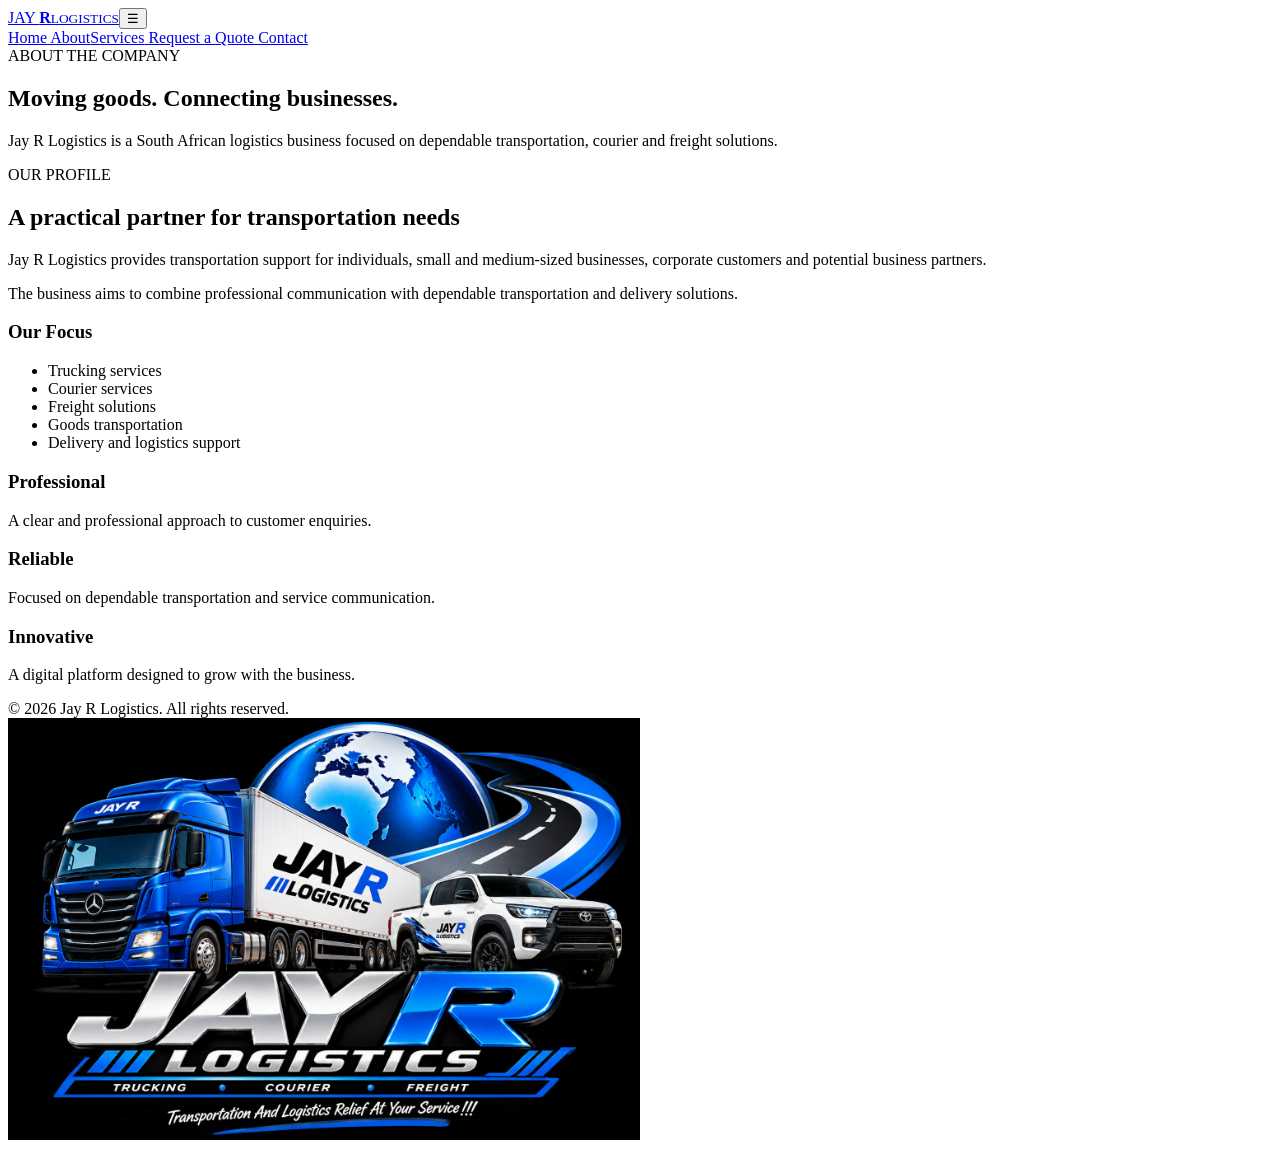
==== Jay_R_Logistics_Website/about.html @ 14f390e5 "Website Part 1 POE Part 1" ====
<!doctype html><html lang="en"><head><meta charset="utf-8"><meta name="viewport" content="width=device-width,initial-scale=1"><title>About | Jay R Logistics</title><link rel="stylesheet" href="css/style.css"><script defer src="js/script.js"></script></head><body><header><nav class="nav wrap"><a class="logo" href="index.html">JAY <b>R</b><small>LOGISTICS</small></a><button class="menu">☰</button><div class="links"><a href="index.html">
    Home</a><a class="active" href="about.html">
        About</a><a href="services.html"
        >Services</a><a href="quote.html">
            Request a Quote</a><a href="contact.html">
                Contact</a></div></nav></header><main><section class="page"><div class="wrap"><span class="eyebrow">
                    ABOUT THE COMPANY</span><h1>Moving goods. Connecting businesses.</h1><p>Jay R Logistics is a South African logistics business focused on dependable transportation, courier and freight solutions.</p></div></section><section class="section wrap split"><div><span class="eyebrow">
                        OUR PROFILE</span><h2>A practical partner for transportation needs</h2><p>Jay R Logistics provides transportation support for individuals, small and medium-sized businesses, corporate customers and potential business partners.</p><p>The business aims to combine professional communication with dependable transportation and delivery solutions.</p></div><div class="panel"><h3>
                            Our Focus</h3><ul><li>Trucking services</li><li>Courier services</li><li>Freight solutions</li><li>Goods transportation</li><li>Delivery and logistics support</li></ul></div></section><section class="light section"><div class="wrap cards"><article><h3>Professional</h3><p>A clear and professional approach to customer enquiries.</p></article><article><h3>Reliable</h3><p>Focused on dependable transportation and service communication.</p></article><article><h3>Innovative</h3><p>A digital platform designed to grow with the business.</p></article></div></section></main><footer><div class="copy">© <span id="year"></span>
                                 Jay R Logistics. All rights reserved.</div></footer></body></html>

<header>
        <img src="images/JAY R Logistics.jpeg" height="50%" width="50%">
</header>
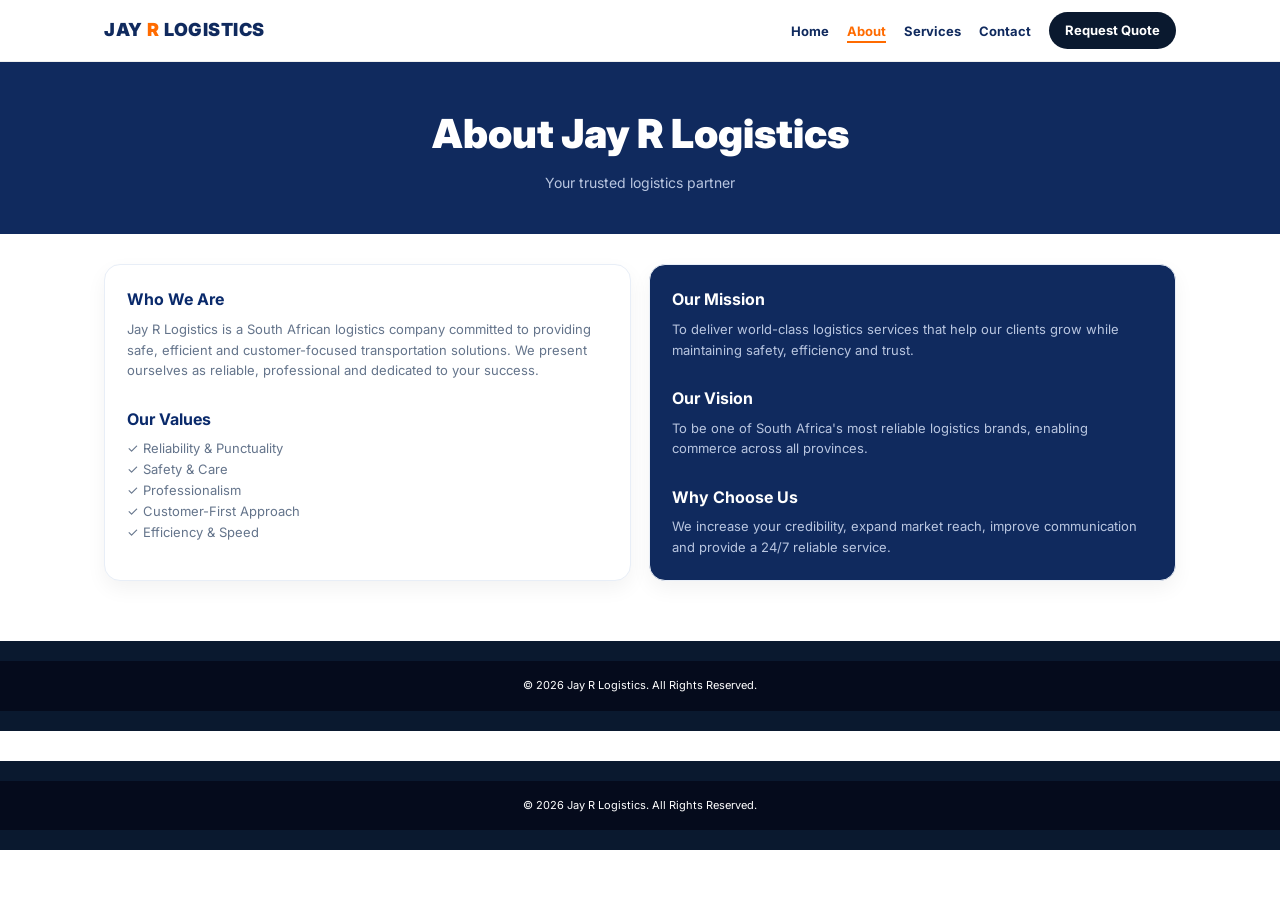
==== commit 36123c22: "Add files via upload" ====
--- a/Jay_R_Logistics_Website/about.html
+++ b/Jay_R_Logistics_Website/about.html
@@ -1,14 +1,49 @@
-<!doctype html><html lang="en"><head><meta charset="utf-8"><meta name="viewport" content="width=device-width,initial-scale=1"><title>About | Jay R Logistics</title><link rel="stylesheet" href="css/style.css"><script defer src="js/script.js"></script></head><body><header><nav class="nav wrap"><a class="logo" href="index.html">JAY <b>R</b><small>LOGISTICS</small></a><button class="menu">☰</button><div class="links"><a href="index.html">
-    Home</a><a class="active" href="about.html">
-        About</a><a href="services.html"
-        >Services</a><a href="quote.html">
-            Request a Quote</a><a href="contact.html">
-                Contact</a></div></nav></header><main><section class="page"><div class="wrap"><span class="eyebrow">
-                    ABOUT THE COMPANY</span><h1>Moving goods. Connecting businesses.</h1><p>Jay R Logistics is a South African logistics business focused on dependable transportation, courier and freight solutions.</p></div></section><section class="section wrap split"><div><span class="eyebrow">
-                        OUR PROFILE</span><h2>A practical partner for transportation needs</h2><p>Jay R Logistics provides transportation support for individuals, small and medium-sized businesses, corporate customers and potential business partners.</p><p>The business aims to combine professional communication with dependable transportation and delivery solutions.</p></div><div class="panel"><h3>
-                            Our Focus</h3><ul><li>Trucking services</li><li>Courier services</li><li>Freight solutions</li><li>Goods transportation</li><li>Delivery and logistics support</li></ul></div></section><section class="light section"><div class="wrap cards"><article><h3>Professional</h3><p>A clear and professional approach to customer enquiries.</p></article><article><h3>Reliable</h3><p>Focused on dependable transportation and service communication.</p></article><article><h3>Innovative</h3><p>A digital platform designed to grow with the business.</p></article></div></section></main><footer><div class="copy">© <span id="year"></span>
-                                 Jay R Logistics. All rights reserved.</div></footer></body></html>
-
-<header>
-        <img src="images/JAY R Logistics.jpeg" height="50%" width="50%">
-</header>+<!DOCTYPE html><html lang="en"><head><meta charset="UTF-8"><meta name="viewport" content="width=device-width,initial-scale=1.0"><title>About | Jay R Logistics</title><link rel="stylesheet" href="css_assets/style.css"><link href="https://fonts.googleapis.com/css2?family=Inter:wght@400;700;900&display=swap" rel="stylesheet">
+<style>
+/* HEADER FIX - SAME LINE ON ALL DEVICES */
+.navbar{background:#fff;padding:12px 0;position:sticky;top:0;z-index:1000;border-bottom:1px solid #eee;}
+.container{max-width:1200px;margin:0 auto;padding:0 5%;}
+.nav-flex{display:flex !important;justify-content:space-between !important;align-items:center !important;flex-wrap:nowrap !important;}
+.logo{font-weight:900;color:#102A5E;font-size:18px;white-space:nowrap;} .logo span{color:#FF6B00;}
+.nav-links{display:flex !important;align-items:center;gap:18px;list-style:none;margin:0;padding:0;overflow-x:auto;}
+.nav-links::-webkit-scrollbar{display:none;}
+.nav-links li{white-space:nowrap;list-style:none;}
+.nav-links a{text-decoration:none;color:#102A5E;font-weight:700;font-size:13px;}
+.nav-links a.active{color:#FF6B00;border-bottom:2px solid #FF6B00;}
+.nav-links a.btn{background:#0A192F;color:#fff !important;padding:8px 16px;border-radius:999px;}
+.page-header{background:#102A5E;color:#fff;padding:40px 0;text-align:center;}
+.section{padding:30px 0;}
+.grid-2{display:grid;grid-template-columns:1fr 1fr;gap:18px;}
+.card{background:#fff;padding:22px;border-radius:16px;box-shadow:0 8px 20px rgba(0,0,0,.05);}
+.card.dark{background:#102A5E;color:#fff;}
+.footer{background:#0A192F;color:#fff;padding:20px 0;margin-top:30px;text-align:center;font-size:12px;}
+@media(max-width:850px){.grid-2{grid-template-columns:1fr;} .nav-flex{flex-direction:column;align-items:flex-start;gap:10px;} .nav-links{width:100%;}}
+</style>
+</head><body>
+<header class="navbar"><div class="container nav-flex">
+    <div class="logo">JAY <span>R</span> LOGISTICS</div>
+    <ul class="nav-links">
+        <li><a href="index.html">Home</a></li>
+        <li><a href="about.html" class="active">About</a></li>
+        <li><a href="services.html">Services</a></li>
+        <li><a href="contact.html">Contact</a></li>
+        <li><a href="quote.html" class="btn">Request Quote</a></li>
+    </ul></div>
+    </header>
+<section class="page-header"><div class="container"><h1>About Jay R Logistics</h1><p>Your trusted logistics partner</p></div></section>
+<section class="section">
+    <div class="container grid-2"><div class="card"><h3>Who We Are</h3><p>Jay R Logistics is a South African logistics company committed to providing safe, efficient and customer-focused transportation solutions. We present ourselves as reliable, professional and dedicated to your success.</p><br><h3>Our Values</h3><p>✓ Reliability & Punctuality<br>✓ Safety & Care<br>✓ Professionalism<br>✓ Customer-First Approach<br>✓ Efficiency & Speed</p></div>
+    <div class="card dark"><h3>Our Mission</h3><p>To deliver world-class logistics services that help our clients grow while maintaining safety, efficiency and trust.</p><br><h3>Our Vision</h3><p>To be one of South Africa's most reliable logistics brands, enabling commerce across all provinces.</p><br><h3>Why Choose Us</h3><p>We increase your credibility, expand market reach, improve communication and provide a 24/7 reliable service.</p></div></div>
+</section>
+<div>
+   <footer class="footer"><div class="footer-bottom">© 2026 Jay R Logistics. All Rights Reserved.</div></footer>
+<script src="js/main.js"></script>
+</body>
+</html>
+</div>
+</section>
+<footer class="footer"><div class="footer-bottom">© 2026 Jay R Logistics. All Rights Reserved.</div></footer>
+<script src="js/main.js"></script>
+<script src="js/main.js"> </script>
+</html>
+</div>
--- a/Jay_R_Logistics_Website/css_assets/style.css
+++ b/Jay_R_Logistics_Website/css_assets/style.css
@@ -0,0 +1,235 @@
+* {
+  margin: 0;
+  padding: 0;
+  box-sizing: border-box;
+  font-family: 'Inter', sans-serif;
+}
+html{overflow-x:hidden; scroll-behavior:smooth;}
+:root {
+  --blue: #0A2A6B;
+  --orange: #FF6A00;
+  --light: #F7F9FC;
+  --gray: #64748B;
+  --border: #E8EEF7;
+}
+body {
+  background: #fff;
+  color: #0f172a;
+  line-height: 1.6;
+  overflow-x:hidden;
+  width:100%;
+}
+img{max-width:100%; height:auto; display:block;}
+.container {
+  max-width: 1150px;
+  margin: 0 auto;
+  padding: 0 5%;
+  width:100%;
+}
+
+/* NAVBAR - FIXED FOR ALL DEVICES */
+.navbar {
+  position: sticky;
+  top: 0;
+  background: #fff;
+  border-bottom: 1px solid #eef2f7;
+  padding: 12px 0;
+  z-index: 1000;
+  width:100%;
+}
+.nav-flex {
+  display: flex;
+  justify-content: space-between;
+  align-items: center;
+  flex-wrap: nowrap;
+  gap:12px;
+}
+.logo {
+  font-weight: 900;
+  font-size: 18px;
+  color: var(--blue);
+  letter-spacing: .5px;
+  white-space: nowrap;
+  flex-shrink:0;
+}
+.logo span {color: var(--orange);}
+.nav-links {
+  display: flex !important;
+  gap: 16px;
+  list-style: none;
+  align-items: center;
+  flex-wrap:nowrap;
+  overflow-x:auto;
+  -webkit-overflow-scrolling:touch;
+  white-space:nowrap;
+  scrollbar-width:none;
+}
+.nav-links::-webkit-scrollbar{display:none;}
+.nav-links li{white-space:nowrap; flex-shrink:0;}
+.nav-links a {
+  text-decoration: none;
+  color: #0f172a;
+  font-weight: 700;
+  font-size: 13px;
+}
+.nav-links a.active {color: var(--orange); border-bottom:2px solid var(--orange); padding-bottom:2px;}
+.nav-links a.btn{background:var(--blue); color:#fff !important; padding:8px 16px; border-radius:999px;}
+
+/* BUTTONS */
+.btn {
+  padding: 11px 20px;
+  border-radius: 10px;
+  font-weight: 800;
+  text-decoration: none;
+  display: inline-block;
+  background: var(--orange);
+  color: #fff;
+  border: none;
+  cursor: pointer;
+  transition: 0.2s;
+  font-size:14px;
+  white-space:nowrap;
+  text-align:center;
+}
+.btn:hover {transform: translateY(-2px); box-shadow: 0 8px 20px rgba(255, 106, 0, 0.3);}
+.btn-outline {background: transparent; border: 2px solid var(--blue); color: var(--blue);}
+.btn-orange {background: var(--orange); color: #fff;}
+.full {width: 100%;}
+.badge {
+  background: #FFF0E5;
+  color: var(--orange);
+  padding: 6px 12px;
+  border-radius: 20px;
+  font-weight: 800;
+  font-size: 10px;
+  letter-spacing: 1px;
+  display: inline-block;
+}
+
+/* HERO */
+.hero {
+  padding: 40px 0 60px;
+  background: radial-gradient(circle at 20% 20%, #DBE8FF 0%, #fff 60%);
+  width:100%;
+}
+.hero-grid {
+  display: grid;
+  grid-template-columns: 1.1fr 0.9fr;
+  gap: 32px;
+  align-items: center;
+}
+.hero h1 {
+  font-size: clamp(28px, 5vw, 52px);
+  font-weight: 900;
+  color: var(--blue);
+  line-height: 1;
+  margin: 12px 0;
+}
+.hero h1 span {color: var(--orange);}
+.hero p {color: var(--gray); font-size: clamp(14px, 2vw, 17px); margin-bottom: 22px;}
+.hero-card {
+  background: var(--blue);
+  border-radius: 28px;
+  padding:16px;
+  box-shadow: 12px 12px 0 var(--orange);
+  width:100%;
+}
+.hero-card img{width:100% !important; height:auto !important; border-radius:20px;}
+.stats {
+  display: flex;
+  gap: 20px;
+  border-top: 1px solid #FFE0CC;
+  margin-top: 22px;
+  padding-top: 16px;
+  flex-wrap:wrap;
+}
+.stats b {font-size: 20px; color: var(--blue); display: block;}
+.stats span {font-size: 10px; color: var(--gray); font-weight: 700; letter-spacing: 1px;}
+
+/* SECTIONS */
+.section {padding: 50px 0;}
+.bg-light {background: var(--light);}
+.title h2 {font-size: clamp(24px, 4vw, 36px); font-weight: 900; color: var(--blue); margin-bottom: 6px;}
+.title p {color: var(--gray); margin-bottom: 24px; font-size:14px;}
+.grid-3 {display: grid; grid-template-columns: repeat(3, 1fr); gap: 18px;}
+.grid-2 {display: grid; grid-template-columns: repeat(2, 1fr); gap: 18px;}
+.grid-1{width:100%;}
+.card {
+  background: #fff;
+  padding: 20px;
+  border-radius: 16px;
+  border: 1px solid var(--border);
+  box-shadow: 0 6px 24px rgba(10, 42, 107, 0.05);
+  transition: 0.2s;
+  width:100%;
+}
+.card:hover {transform: translateY(-3px);}
+.card h3 {color: var(--blue); margin-bottom: 6px; font-size:16px;}
+.card p {color: var(--gray); font-size: 13px;}
+.card.dark {background: var(--blue); color: #fff;}
+.card.dark h3 {color: #fff;}
+.card.dark p {color: #B9C6E0;}
+.icon {
+  width: 44px; height: 44px;
+  background: var(--light);
+  border-radius: 10px;
+  display: flex; align-items: center; justify-content: center;
+  font-size: 20px; margin-bottom:8px;
+}
+
+/* PAGE HEADER */
+.page-header {background: var(--blue); color: #fff; padding: 40px 0; text-align: center; width:100%;}
+.page-header h1 {font-size: clamp(26px, 4vw, 40px); font-weight: 900;}
+.page-header p {color: #B9C6E0; margin-top: 6px; font-size:14px;}
+
+/* FORMS */
+.form {
+  background: #fff;
+  padding: 22px;
+  border-radius: 16px;
+  border: 1px solid #E2E8F0;
+  box-shadow: 0 10px 40px rgba(0, 0, 0, 0.06);
+  width:100%;
+}
+.form label {font-weight: 700; font-size: 12px; margin: 10px 0 6px; display: block;}
+.form input, .form textarea, .form select {
+  width: 100%; padding: 11px; border: 1.5px solid #CBD5E1;
+  border-radius: 10px; outline: none; font-size: 14px;
+}
+.form input:focus, .form textarea:focus, .form select:focus {border-color: var(--blue);}
+
+/* FOOTER */
+.footer {background: #070E24; color: #8FA0C0; margin-top: 40px; width:100%;}
+.footer-grid {display: grid; grid-template-columns: 2fr 1fr 1fr; gap: 24px; padding: 30px 0;}
+.footer h4 {color: #fff; margin-bottom: 10px; font-size:14px;}
+.footer p{font-size:13px;}
+.footer-bottom {text-align: center; padding: 16px; background: #050B1C; font-size: 11px;}
+
+/* IMAGES */
+.service-img{
+  width:100%; height:180px; object-fit:cover;
+  border-radius:12px; margin-bottom:12px; border:1px solid #E8EEF7;
+}
+
+/* === RESPONSIVE - PERFECT FIT ON ALL DEVICES === */
+@media (max-width: 1024px){
+  .hero-grid{grid-template-columns:1fr; gap:24px;}
+  .hero-card{max-width:600px; margin:0 auto;}
+}
+@media (max-width: 860px) {
+  .grid-3, .grid-2, .footer-grid {grid-template-columns: 1fr;}
+  .nav-flex{flex-direction:column; align-items:flex-start; gap:10px;}
+  .nav-links{width:100%; gap:12px; padding-bottom:6px; justify-content:flex-start;}
+  .hero{padding:30px 0;}
+  .section{padding:30px 0;}
+  .stats{gap:16px;}
+  .page-header{padding:30px 0;}
+}
+@media (max-width: 480px){
+  .container{padding:0 16px;}
+  .logo{font-size:16px;}
+  .nav-links{font-size:12px; gap:10px;}
+  .btn{padding:10px 16px; font-size:13px;}
+  .service-img{height:160px;}
+  .hero-card{box-shadow:8px 8px 0 var(--orange);}
+}
